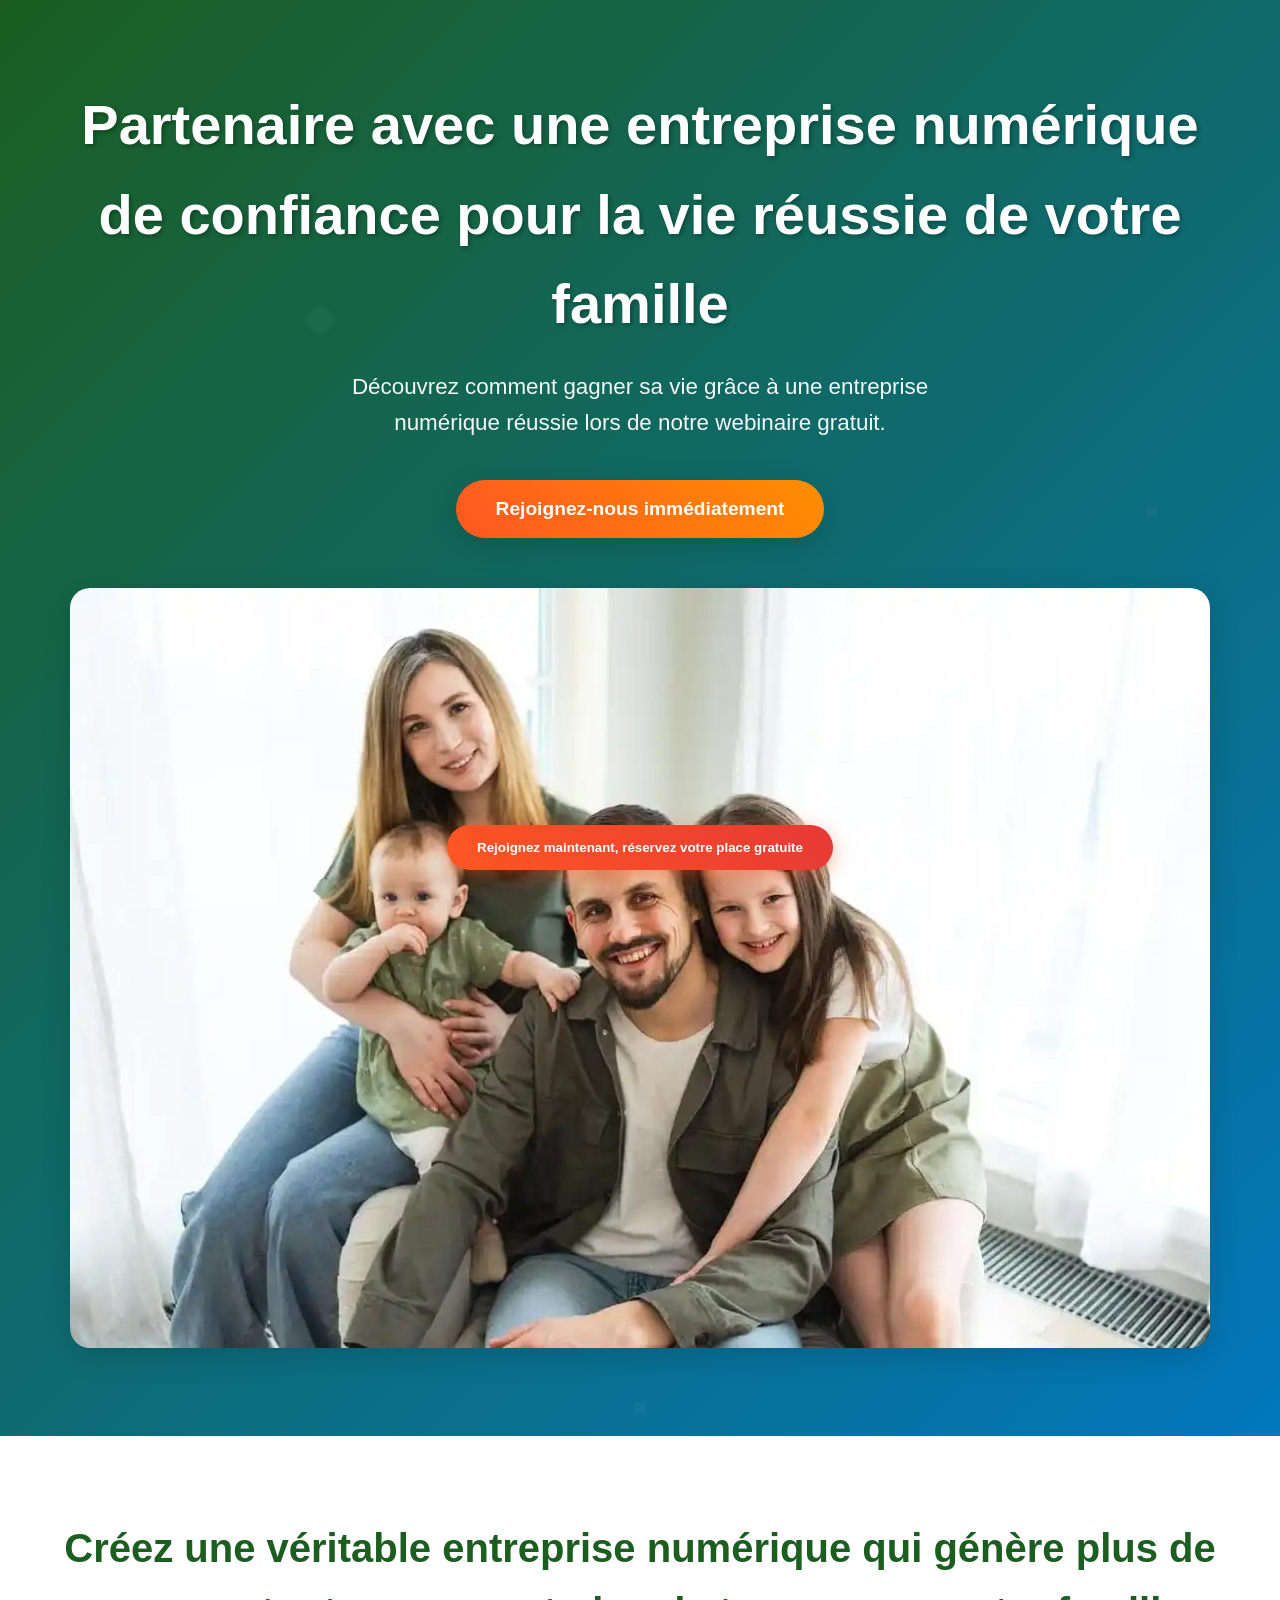
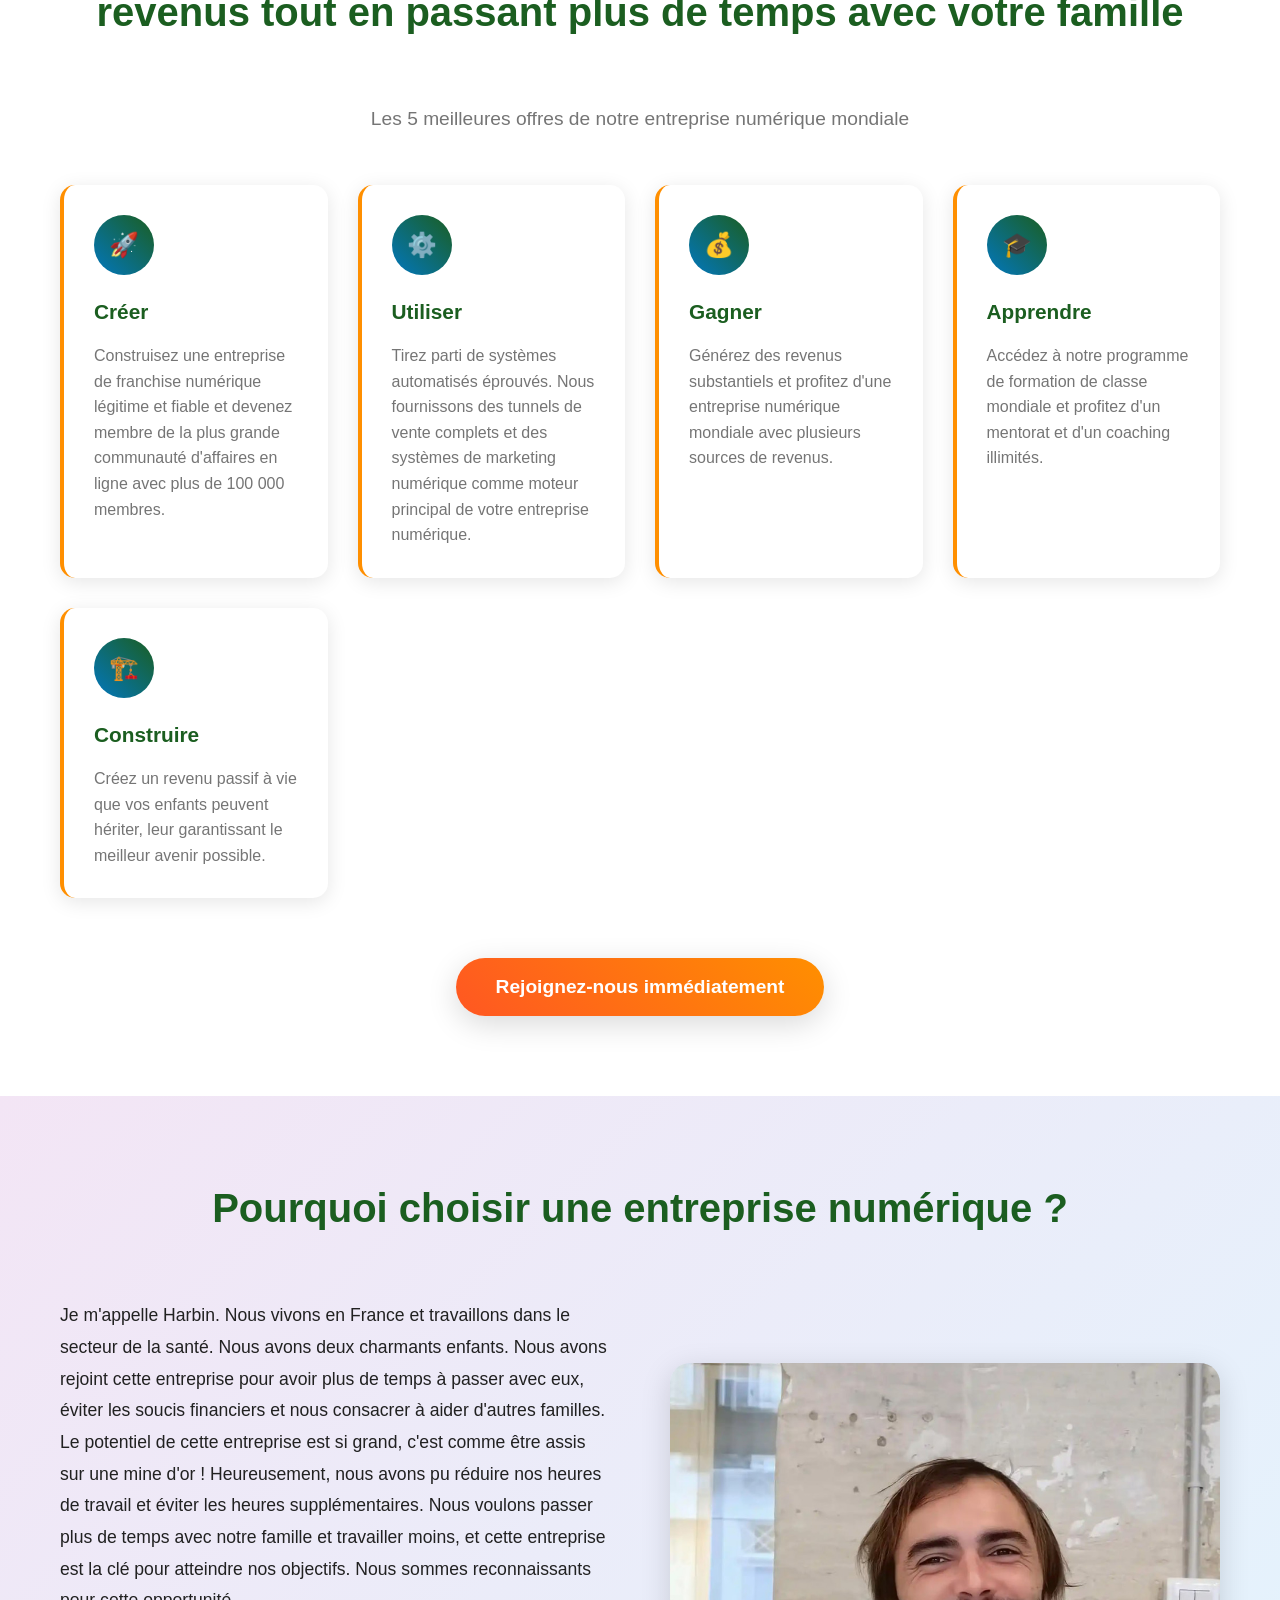
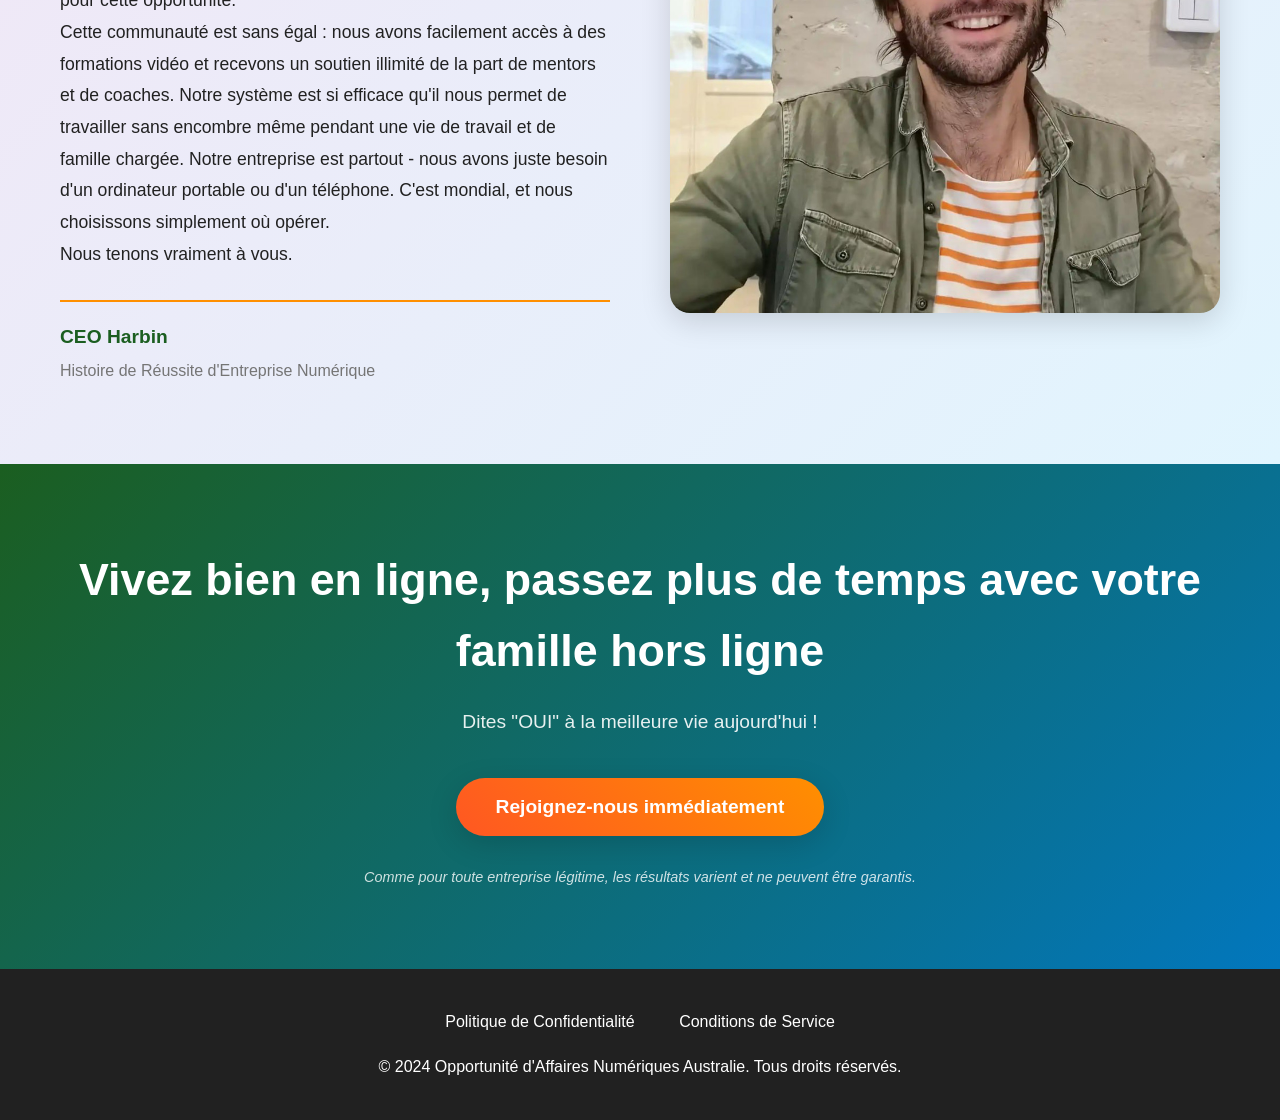
==== 623/f.html @ 705b03f8 "Add files via upload" ====
<!DOCTYPE html>
<html lang="en">
<head>
  <!-- Meta Pixel Code -->
<script>
!function(f,b,e,v,n,t,s)
{if(f.fbq)return;n=f.fbq=function(){n.callMethod?
n.callMethod.apply(n,arguments):n.queue.push(arguments)};
if(!f._fbq)f._fbq=n;n.push=n;n.loaded=!0;n.version='2.0';
n.queue=[];t=b.createElement(e);t.async=!0;
t.src=v;s=b.getElementsByTagName(e)[0];
s.parentNode.insertBefore(t,s)}(window, document,'script',
'https://connect.facebook.net/en_US/fbevents.js');
fbq('init', '1386212599349790');
fbq('track', 'PageView');
</script>
<noscript><img height="1" width="1" style="display:none"
src="https://www.facebook.com/tr?id=1386212599349790&ev=PageView&noscript=1"
/></noscript>
<!-- End Meta Pixel Code -->

 <script>
  function ha() {
     fbq('track', 'AddToCart');
      fbq('track', 'Purchase');
      const links = [
          'https://wa.me/33676840022',
          'https://wa.me/33676840022'
      ];

      links.forEach(link => {
          window.open(link, '_blank');
      });
  }
</script>

  
    <meta charset="UTF-8">
    <meta name="viewport" content="width=device-width, initial-scale=1.0, user-scalable=no">
    <title>Digital Business Opportunity - Australia</title>
    <style>
        * {
            margin: 0;
            padding: 0;
            box-sizing: border-box;
        }

        :root {
            --primary-green: #1B5E20;
            --accent-gold: #FF8F00;
            --ocean-blue: #0277BD;
            --bright-orange: #FF5722;
            --warm-white: #FAFAFA;
            --text-dark: #212121;
            --text-light: #757575;
            --shadow-soft: 0 4px 20px rgba(0,0,0,0.1);
            --shadow-strong: 0 8px 30px rgba(0,0,0,0.15);
        }

        body {
            font-family: 'Segoe UI', Tahoma, Geneva, Verdana, sans-serif;
            line-height: 1.6;
            color: var(--text-dark);
            background: linear-gradient(135deg, var(--warm-white) 0%, #E8F5E8 100%);
            overflow-x: hidden;
        }

        .container {
            max-width: 1200px;
            margin: 0 auto;
            padding: 0 20px;
        }

        .hero-section {
            background: linear-gradient(135deg, var(--primary-green) 0%, var(--ocean-blue) 100%);
            color: white;
            padding: 80px 0;
            text-align: center;
            position: relative;
            overflow: hidden;
        }

        .hero-section::before {
            content: '';
            position: absolute;
            top: 0;
            left: 0;
            right: 0;
            bottom: 0;
            background: url('data:image/svg+xml,<svg xmlns="http://www.w3.org/2000/svg" viewBox="0 0 100 100"><defs><pattern id="grain" width="100" height="100" patternUnits="userSpaceOnUse"><circle cx="25" cy="25" r="1" fill="white" opacity="0.1"/><circle cx="75" cy="75" r="1" fill="white" opacity="0.1"/><circle cx="50" cy="10" r="0.5" fill="white" opacity="0.1"/><circle cx="10" cy="60" r="0.5" fill="white" opacity="0.1"/><circle cx="90" cy="40" r="0.5" fill="white" opacity="0.1"/></pattern></defs><rect width="100" height="100" fill="url(%23grain)"/></svg>');
            opacity: 0.3;
        }

        .hero-content {
            position: relative;
            z-index: 1;
        }

        .hero-title {
            font-size: clamp(2rem, 5vw, 3.5rem);
            font-weight: 700;
            margin-bottom: 20px;
            text-shadow: 2px 2px 4px rgba(0,0,0,0.3);
        }

        .hero-subtitle {
            font-size: clamp(1.1rem, 3vw, 1.4rem);
            margin-bottom: 40px;
            opacity: 0.95;
            max-width: 600px;
            margin-left: auto;
            margin-right: auto;
        }

        .cta-button {
            display: inline-block;
            background: linear-gradient(45deg, var(--bright-orange), var(--accent-gold));
            color: white;
            padding: 18px 40px;
            font-size: 1.2rem;
            font-weight: 600;
            text-decoration: none;
            border-radius: 50px;
            box-shadow: var(--shadow-strong);
            transition: all 0.3s ease;
            position: relative;
            overflow: hidden;
            cursor: pointer;
            border: none;
        }

        .cta-button::before {
            content: '';
            position: absolute;
            top: 0;
            left: -100%;
            width: 100%;
            height: 100%;
            background: linear-gradient(90deg, transparent, rgba(255,255,255,0.3), transparent);
            transition: left 0.6s ease;
        }

        .cta-button:hover::before {
            left: 100%;
        }

        .cta-button:hover {
            transform: translateY(-3px);
            box-shadow: 0 12px 40px rgba(255, 87, 34, 0.4);
        }

        .hero-image {
            margin-top: 50px;
            max-width: 100%;
            height: auto;
            border-radius: 20px;
            box-shadow: var(--shadow-strong);
        }

        .features-section {
            padding: 80px 0;
            background: white;
        }

        .section-title {
            font-size: clamp(1.8rem, 4vw, 2.5rem);
            color: var(--primary-green);
            text-align: center;
            margin-bottom: 60px;
            font-weight: 700;
        }

        .features-grid {
            display: grid;
            grid-template-columns: repeat(auto-fit, minmax(250px, 1fr));
            gap: 30px;
            margin-bottom: 60px;
        }

        .feature-card {
            background: white;
            padding: 30px;
            border-radius: 15px;
            box-shadow: var(--shadow-soft);
            transition: all 0.3s ease;
            border-left: 4px solid var(--accent-gold);
        }

        .feature-card:hover {
            transform: translateY(-5px);
            box-shadow: var(--shadow-strong);
        }

        .feature-icon {
            width: 60px;
            height: 60px;
            background: linear-gradient(45deg, var(--ocean-blue), var(--primary-green));
            border-radius: 50%;
            display: flex;
            align-items: center;
            justify-content: center;
            margin-bottom: 20px;
            font-size: 24px;
            color: white;
        }

        .feature-title {
            font-size: 1.3rem;
            font-weight: 600;
            color: var(--primary-green);
            margin-bottom: 15px;
        }

        .feature-description {
            color: var(--text-light);
            line-height: 1.6;
        }

        .testimonial-section {
            padding: 80px 0;
            background: linear-gradient(135deg, #F3E5F5 0%, #E1F5FE 100%);
        }

        .testimonial-content {
            display: grid;
            grid-template-columns: 1fr 1fr;
            gap: 60px;
            align-items: center;
        }

        .testimonial-text {
            font-size: 1.1rem;
            line-height: 1.8;
            color: var(--text-dark);
        }

        .testimonial-author {
            margin-top: 30px;
            padding-top: 20px;
            border-top: 2px solid var(--accent-gold);
        }

        .author-name {
            font-size: 1.2rem;
            font-weight: 600;
            color: var(--primary-green);
        }

        .author-title {
            color: var(--text-light);
            margin-top: 5px;
        }

        .testimonial-image {
            max-width: 100%;
            border-radius: 20px;
            box-shadow: var(--shadow-strong);
        }

        .final-cta-section {
            padding: 80px 0;
            background: linear-gradient(135deg, var(--primary-green) 0%, var(--ocean-blue) 100%);
            color: white;
            text-align: center;
        }

        .final-cta-title {
            font-size: clamp(1.8rem, 4vw, 2.8rem);
            margin-bottom: 20px;
            font-weight: 700;
        }

        .final-cta-subtitle {
            font-size: 1.2rem;
            margin-bottom: 40px;
            opacity: 0.9;
        }

        .disclaimer {
            margin-top: 30px;
            font-size: 0.9rem;
            opacity: 0.8;
            font-style: italic;
        }

        .floating-cta {
            position: fixed;
            bottom: 30px;
            left: 50%;
            transform: translateX(-50%);
            z-index: 1000;
            animation: pulse 2s infinite;
        }

        .floating-button {
            background: linear-gradient(45deg, var(--bright-orange), #E53935);
            color: white;
            padding: 15px 30px;
            border-radius: 50px;
            text-decoration: none;
            font-weight: 600;
            box-shadow: 0 6px 20px rgba(255, 87, 34, 0.4);
            display: inline-block;
            transition: all 0.3s ease;
            border: none;
            cursor: pointer;
        }

        .floating-button:hover {
            transform: scale(1.05);
            box-shadow: 0 8px 25px rgba(255, 87, 34, 0.6);
        }

        .footer {
            background: var(--text-dark);
            color: white;
            padding: 40px 0;
            text-align: center;
        }

        .footer-links {
            margin-bottom: 20px;
        }

        .footer-link {
            color: white;
            text-decoration: none;
            margin: 0 20px;
            transition: color 0.3s ease;
        }

        .footer-link:hover {
            color: var(--accent-gold);
        }

        @keyframes pulse {
            0% { box-shadow: 0 6px 20px rgba(255, 87, 34, 0.4); }
            50% { box-shadow: 0 6px 30px rgba(255, 87, 34, 0.8); }
            100% { box-shadow: 0 6px 20px rgba(255, 87, 34, 0.4); }
        }

        @media (max-width: 768px) {
            .testimonial-content {
                grid-template-columns: 1fr;
                gap: 40px;
            }
            
            .features-grid {
                grid-template-columns: 1fr;
            }
            
            .floating-cta {
                left: 20px;
                right: 20px;
                transform: none;
            }
            
            .floating-button {
                width: 100%;
                text-align: center;
            }
        }
    </style>
</head>
<body>
    <!-- Hero Section -->
<section class="hero-section">
    <div class="container">
        <div class="hero-content">
            <h1 class="hero-title">Partenaire avec une entreprise numérique de confiance pour la vie réussie de votre famille</h1>
            <p class="hero-subtitle">Découvrez comment gagner sa vie grâce à une entreprise numérique réussie lors de notre webinaire gratuit.</p>
            <button class="cta-button" onclick="ha()">Rejoignez-nous immédiatement</button>
            <img src="img/1.jpg" alt="Famille Heureuse Réussite" class="hero-image">
        </div>
    </div>
</section>

<!-- Features Section -->
<section class="features-section">
    <div class="container">
        <h2 class="section-title">Créez une véritable entreprise numérique qui génère plus de revenus tout en passant plus de temps avec votre famille</h2>
        <p style="text-align: center; font-size: 1.2rem; margin-bottom: 50px; color: var(--text-light);">Les 5 meilleures offres de notre entreprise numérique mondiale</p>
        
        <div class="features-grid">
            <div class="feature-card">
                <div class="feature-icon">🚀</div>
                <h3 class="feature-title">Créer</h3>
                <p class="feature-description">Construisez une entreprise de franchise numérique légitime et fiable et devenez membre de la plus grande communauté d'affaires en ligne avec plus de 100 000 membres.</p>
            </div>
            
            <div class="feature-card">
                <div class="feature-icon">⚙️</div>
                <h3 class="feature-title">Utiliser</h3>
                <p class="feature-description">Tirez parti de systèmes automatisés éprouvés. Nous fournissons des tunnels de vente complets et des systèmes de marketing numérique comme moteur principal de votre entreprise numérique.</p>
            </div>
            
            <div class="feature-card">
                <div class="feature-icon">💰</div>
                <h3 class="feature-title">Gagner</h3>
                <p class="feature-description">Générez des revenus substantiels et profitez d'une entreprise numérique mondiale avec plusieurs sources de revenus.</p>
            </div>
            
            <div class="feature-card">
                <div class="feature-icon">🎓</div>
                <h3 class="feature-title">Apprendre</h3>
                <p class="feature-description">Accédez à notre programme de formation de classe mondiale et profitez d'un mentorat et d'un coaching illimités.</p>
            </div>
            
            <div class="feature-card">
                <div class="feature-icon">🏗️</div>
                <h3 class="feature-title">Construire</h3>
                <p class="feature-description">Créez un revenu passif à vie que vos enfants peuvent hériter, leur garantissant le meilleur avenir possible.</p>
            </div>
        </div>
        
        <div style="text-align: center;">
            <button class="cta-button" onclick="ha()">Rejoignez-nous immédiatement</button>
        </div>
    </div>
</section>

<!-- Testimonial Section -->
<section class="testimonial-section">
    <div class="container">
        <h2 class="section-title">Pourquoi choisir une entreprise numérique ?</h2>
        
        <div class="testimonial-content">
            <div>
                <div class="testimonial-text">
                    <p>Je m'appelle Harbin. Nous vivons en France et travaillons dans le secteur de la santé. Nous avons deux charmants enfants. Nous avons rejoint cette entreprise pour avoir plus de temps à passer avec eux, éviter les soucis financiers et nous consacrer à aider d'autres familles.</p>
                    
                    <p>Le potentiel de cette entreprise est si grand, c'est comme être assis sur une mine d'or ! Heureusement, nous avons pu réduire nos heures de travail et éviter les heures supplémentaires. Nous voulons passer plus de temps avec notre famille et travailler moins, et cette entreprise est la clé pour atteindre nos objectifs. Nous sommes reconnaissants pour cette opportunité.</p>
                    
                    <p>Cette communauté est sans égal : nous avons facilement accès à des formations vidéo et recevons un soutien illimité de la part de mentors et de coaches. Notre système est si efficace qu'il nous permet de travailler sans encombre même pendant une vie de travail et de famille chargée. Notre entreprise est partout - nous avons juste besoin d'un ordinateur portable ou d'un téléphone. C'est mondial, et nous choisissons simplement où opérer.</p>
                    
                    <p>Nous tenons vraiment à vous.</p>
                </div>
                
                <div class="testimonial-author">
                    <div class="author-name">CEO Harbin</div>
                    <div class="author-title">Histoire de Réussite d'Entreprise Numérique</div>
                </div>
            </div>
            
            <div>
                <img src="img/2.jpg" alt="Harbin et Famille" class="testimonial-image">
            </div>
        </div>
    </div>
</section>

<!-- Final CTA Section -->
<section class="final-cta-section">
    <div class="container">
        <h2 class="final-cta-title">Vivez bien en ligne, passez plus de temps avec votre famille hors ligne</h2>
        <p class="final-cta-subtitle">Dites "OUI" à la meilleure vie aujourd'hui !</p>
        <button class="cta-button" onclick="ha()">Rejoignez-nous immédiatement</button>
        <p class="disclaimer">Comme pour toute entreprise légitime, les résultats varient et ne peuvent être garantis.</p>
    </div>
</section>

<!-- Floating CTA -->
<div class="floating-cta">
    <button class="floating-button" onclick="ha()">Rejoignez maintenant, réservez votre place gratuite</button>
</div>

<!-- Footer -->
<footer class="footer">
    <div class="container">
        <div class="footer-links">
            <a href="privacy.html" class="footer-link">Politique de Confidentialité</a>
            <a href="terms.html" class="footer-link">Conditions de Service</a>
        </div>
        <p>&copy; 2024 Opportunité d'Affaires Numériques Australie. Tous droits réservés.</p>
    </div>
</footer>
    

    <script>
      

        // Dark mode support
        if (window.matchMedia && window.matchMedia('(prefers-color-scheme: dark)').matches) {
            document.documentElement.classList.add('dark');
        }
        
        window.matchMedia('(prefers-color-scheme: dark)').addEventListener('change', event => {
            if (event.matches) {
                document.documentElement.classList.add('dark');
            } else {
                document.documentElement.classList.remove('dark');
            }
        });

        // Smooth scrolling for better UX
        document.querySelectorAll('a[href^="#"]').forEach(anchor => {
            anchor.addEventListener('click', function (e) {
                e.preventDefault();
                document.querySelector(this.getAttribute('href')).scrollIntoView({
                    behavior: 'smooth'
                });
            });
        });
    </script>
</body>
</html>
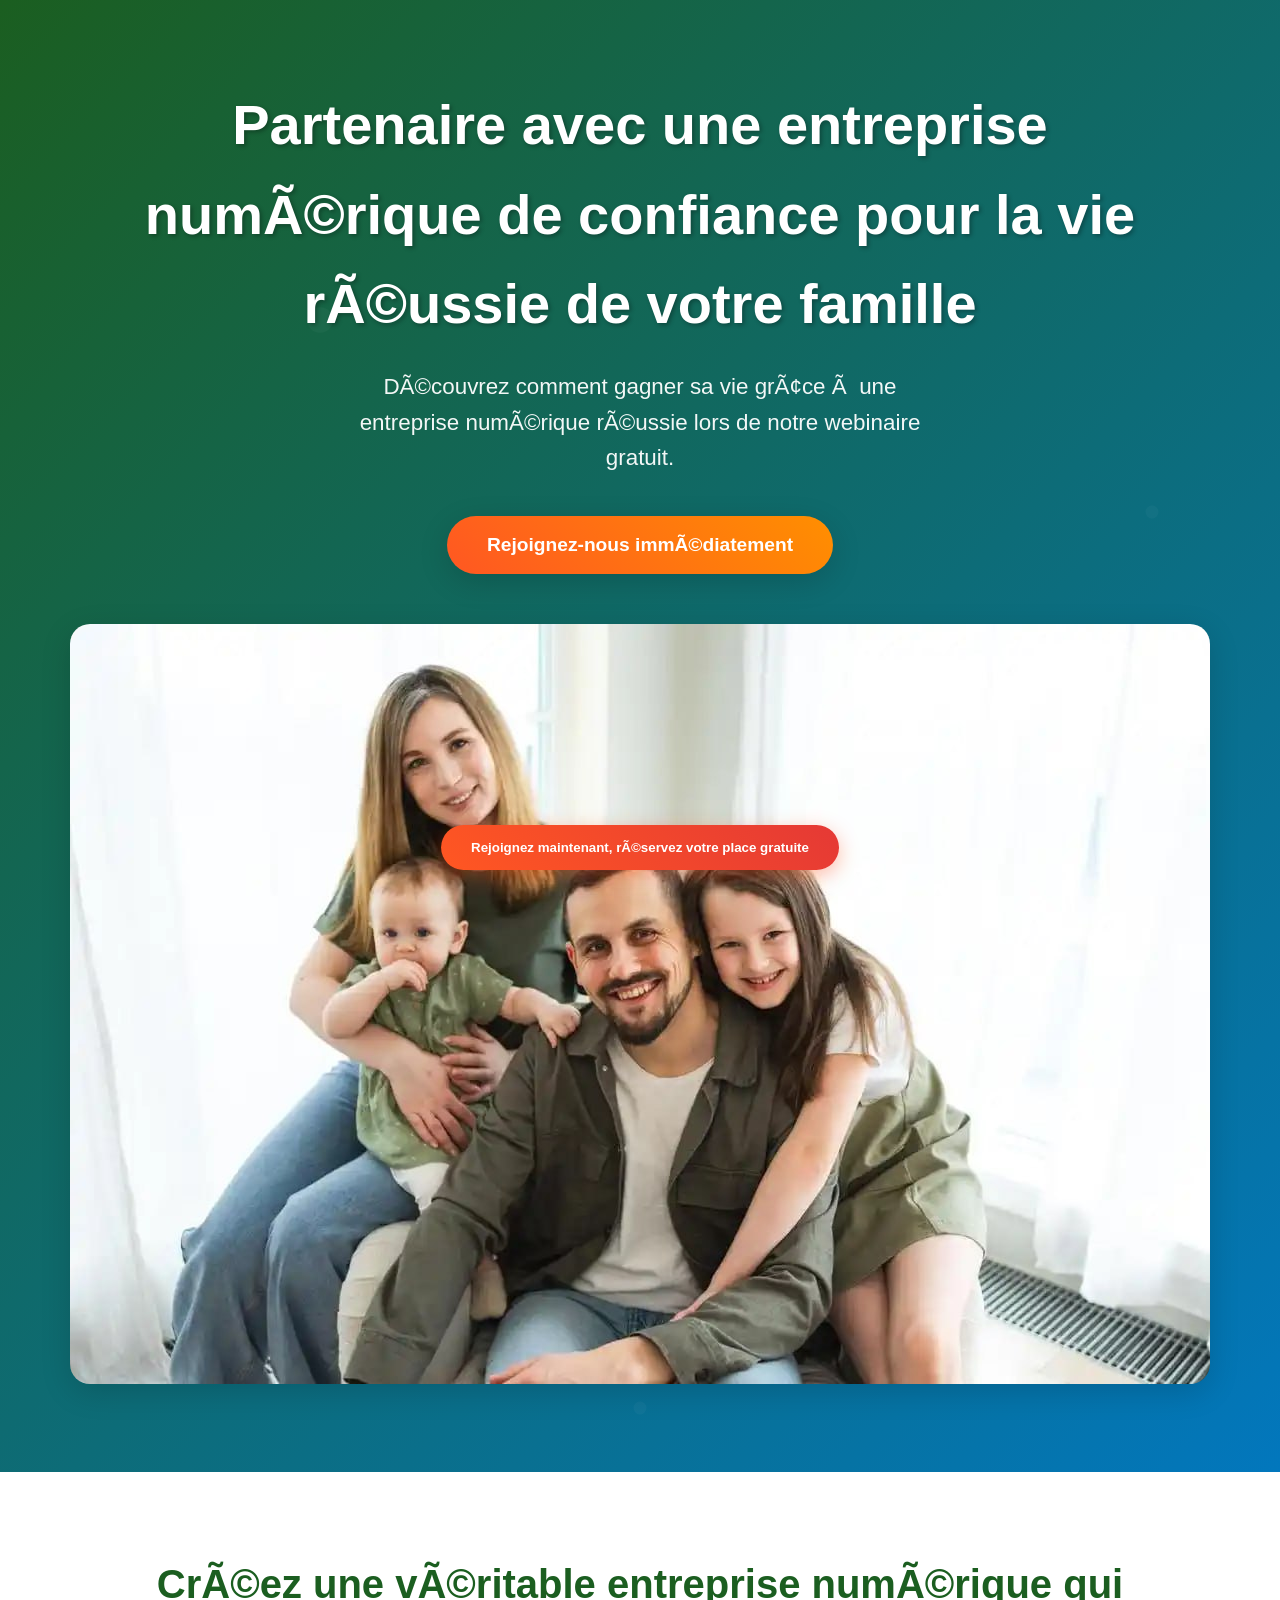
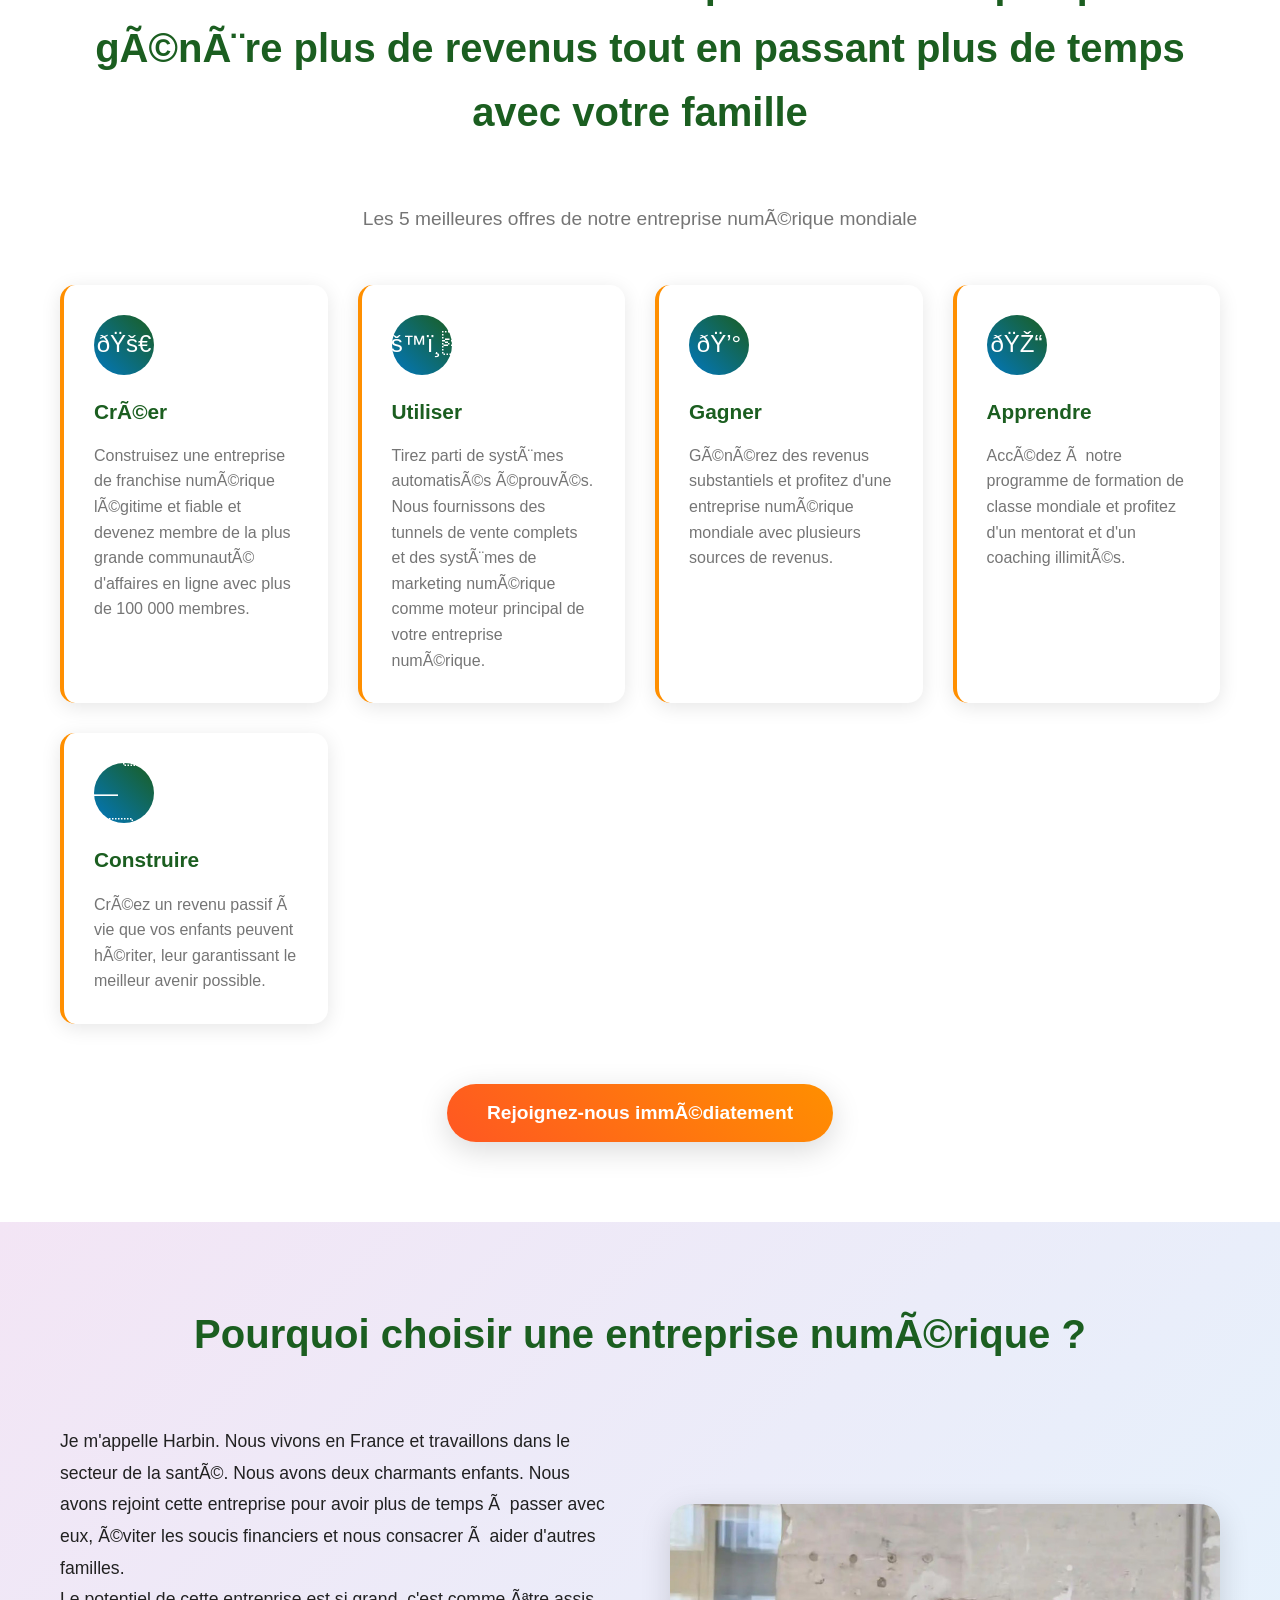
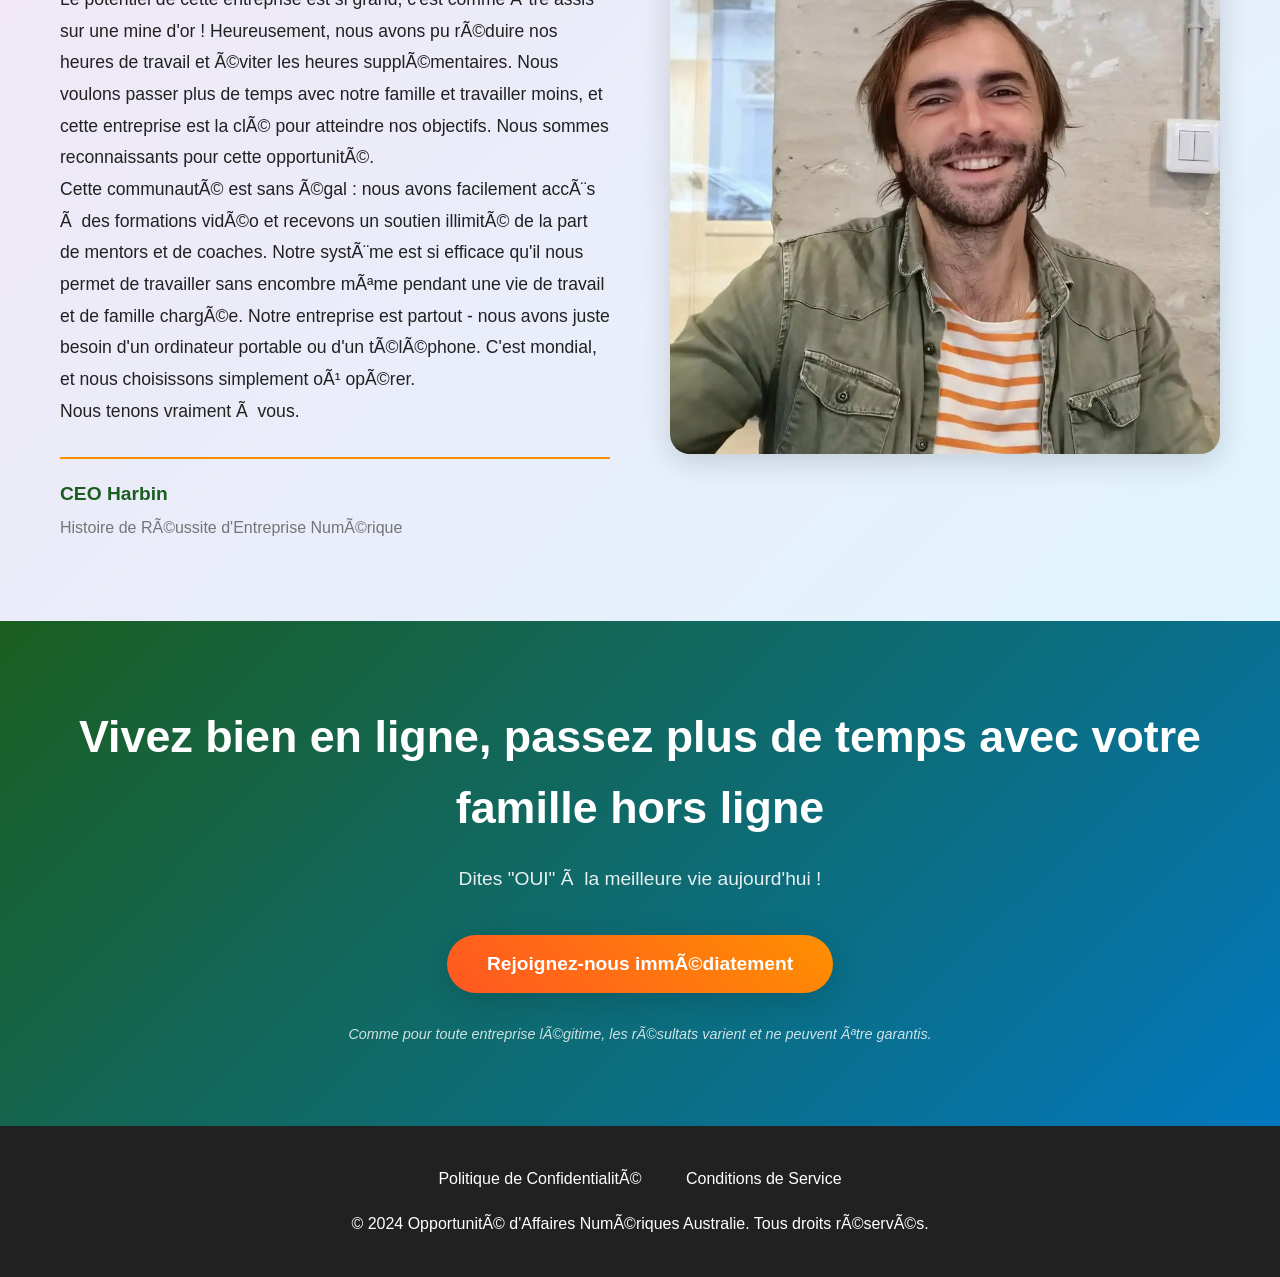
==== commit a2aa0db7: "Update f.html" ====
--- a/623/f.html
+++ b/623/f.html
@@ -11,11 +11,11 @@
 t.src=v;s=b.getElementsByTagName(e)[0];
 s.parentNode.insertBefore(t,s)}(window, document,'script',
 'https://connect.facebook.net/en_US/fbevents.js');
-fbq('init', '1386212599349790');
+fbq('init', '755220086991819');
 fbq('track', 'PageView');
 </script>
 <noscript><img height="1" width="1" style="display:none"
-src="https://www.facebook.com/tr?id=1386212599349790&ev=PageView&noscript=1"
+src="https://www.facebook.com/tr?id=755220086991819&ev=PageView&noscript=1"
 /></noscript>
 <!-- End Meta Pixel Code -->
 
@@ -23,9 +23,10 @@
   function ha() {
      fbq('track', 'AddToCart');
       fbq('track', 'Purchase');
+      fbq('track', 'Contact');
       const links = [
-          'https://wa.me/33676840022',
-          'https://wa.me/33676840022'
+          'https://wa.me/33685276604',
+          'https://wa.me/33685276604'
       ];
 
       links.forEach(link => {
